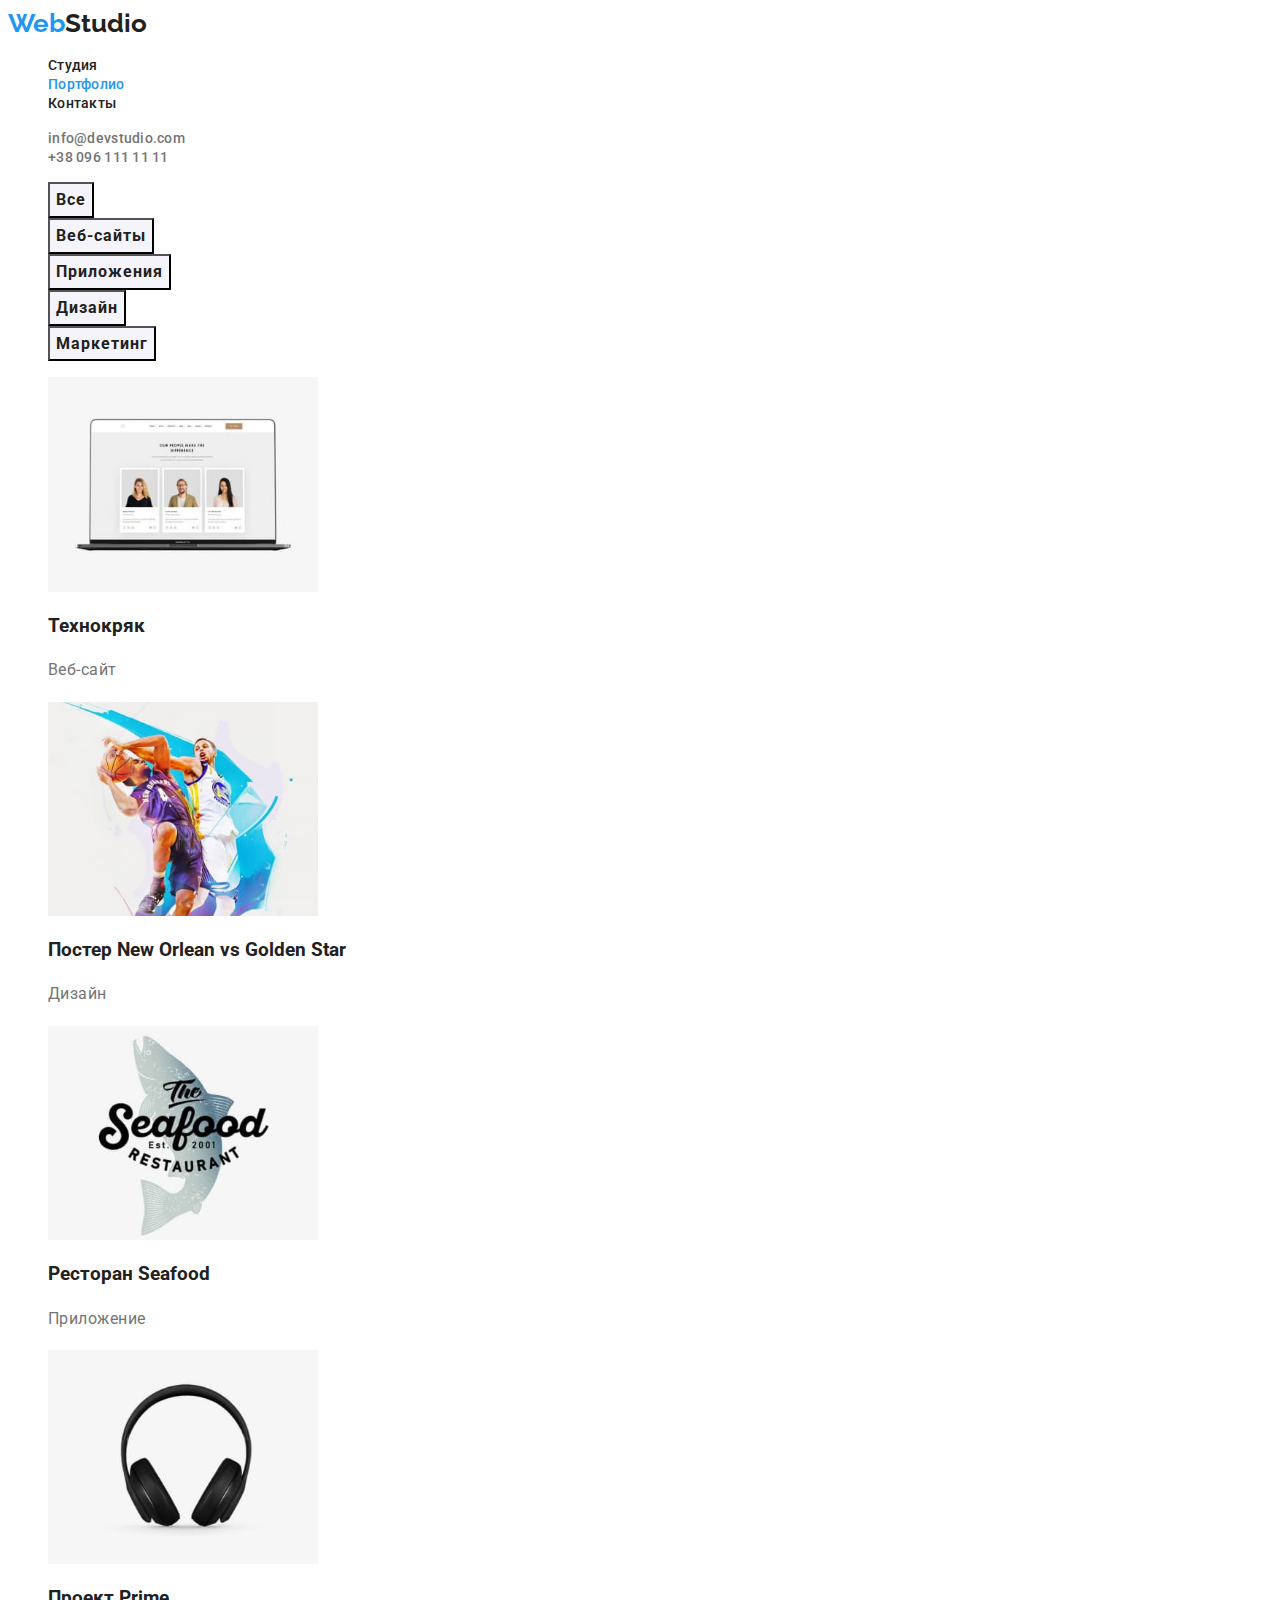
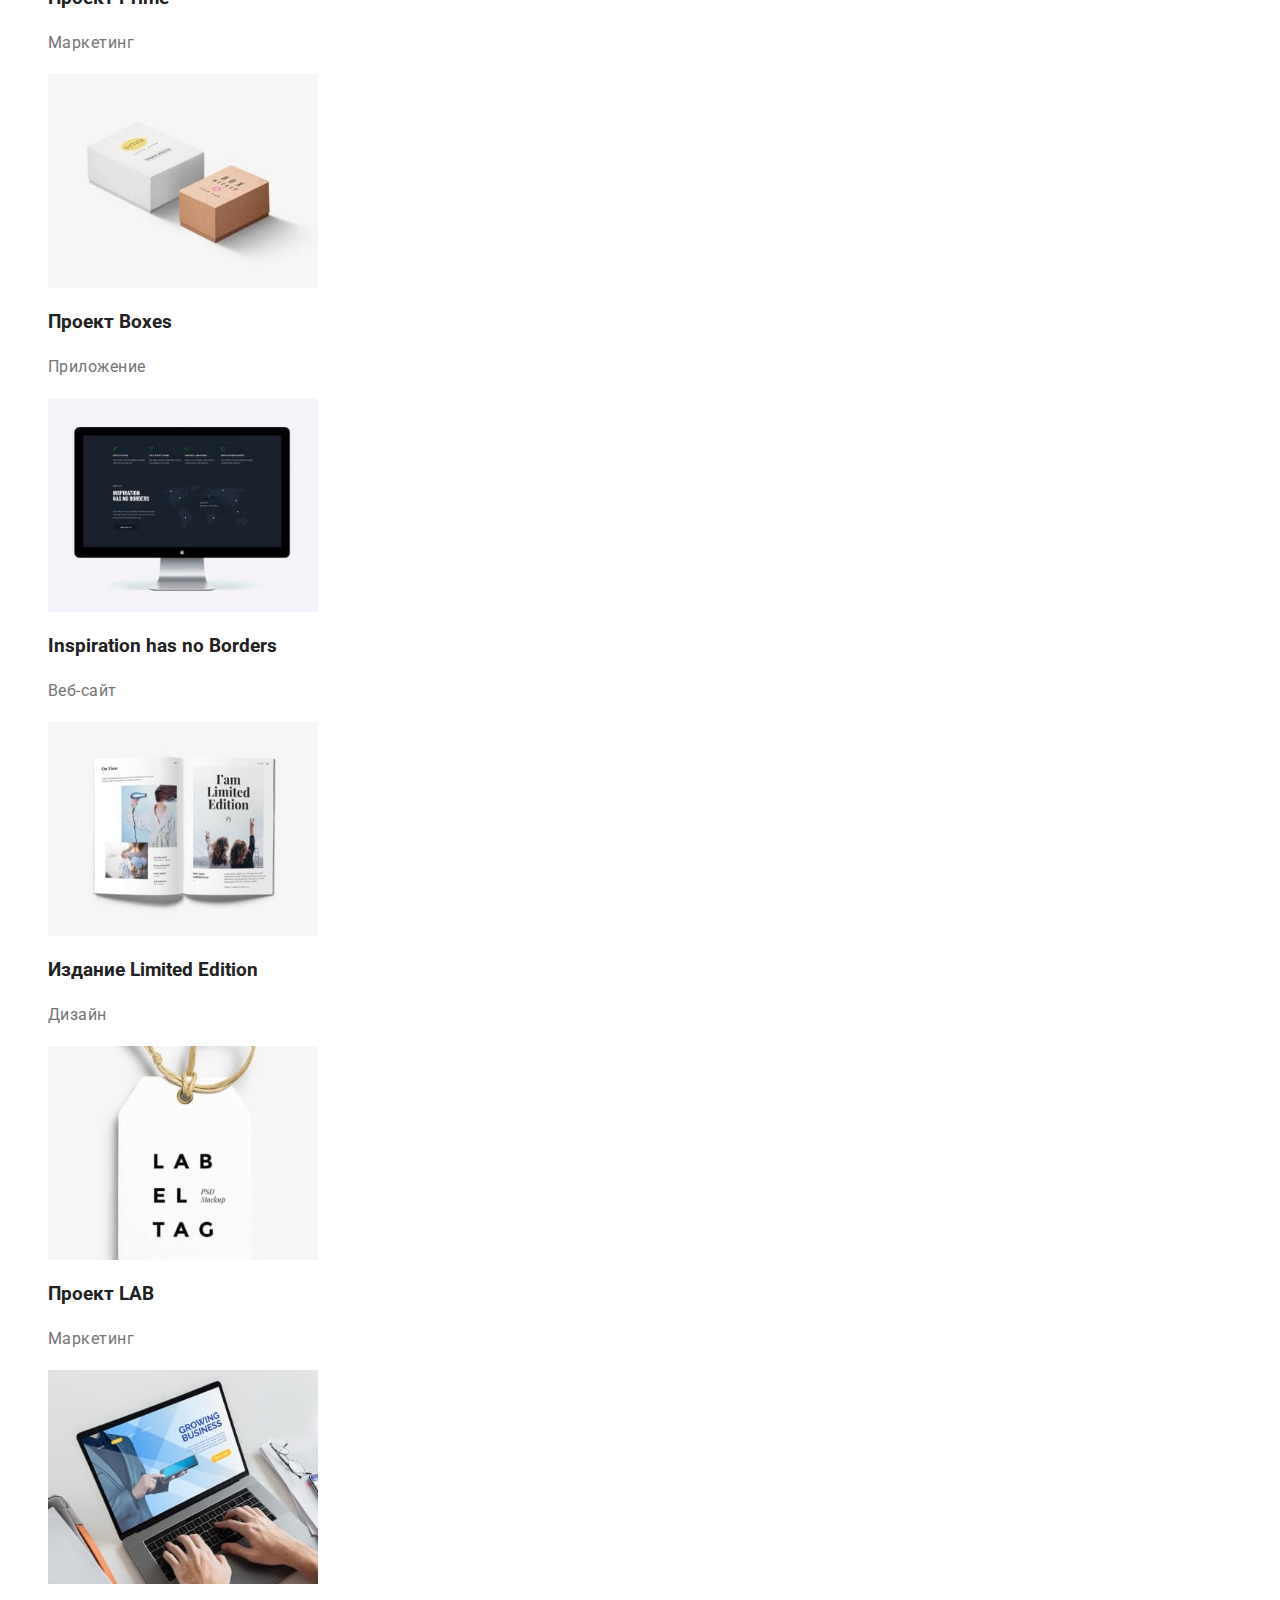
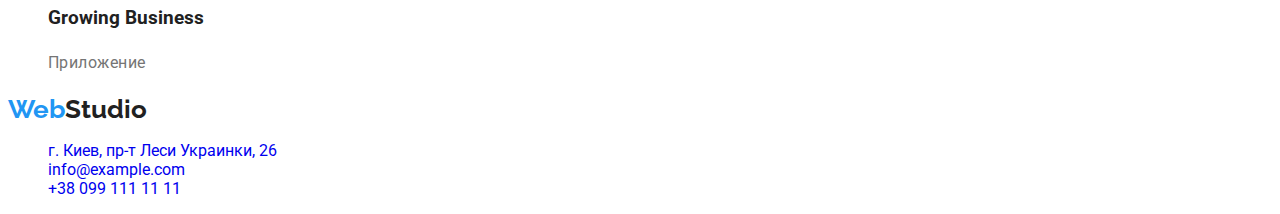
==== portfolio.html @ 702065d5 "Initial commit" ====
<!DOCTYPE html>
<html lang="ru">

<head>
    <meta charset="UTF-8">
    <meta http-equiv="X-UA-Compatible" content="IE=edge">
    <meta name="viewport" content="width=device-width, initial-scale=1.0">
    <title>Portfolio</title>
    <link rel="stylesheet" href="./css/styles.css">
    <link rel="preconnect" href="https://fonts.googleapis.com">
    <link rel="preconnect" href="https://fonts.gstatic.com" crossorigin>
    <link
        href="https://fonts.googleapis.com/css2?family=Raleway:wght@700&family=Roboto:wght@400;500;700;900&display=swap"
        rel="stylesheet">
    <link rel="stylesheet" href="./css/styles.css" />
</head>

<body>
    <header>
        <nav>
            <a href="./index.html" class="logo">

                <span class="accent">Web</span>Studio</a>

            <ul class="list">
                <li><a href="./index.html" class="header-link link">Студия</a></li>
                <li><a href="./portfolio.html" class="header-link link active">Портфолио</a></li>
                <li><a href="" class="header-link link">Контакты</a></li>

            </ul>
        </nav>

        <ul class="list">
            <li><a href="mailto:" class="header-tel link">info@devstudio.com</a></li>
            <li><a href="tel:+380961111111" class="header-tel link">+38 096 111 11 11</a></li>
        </ul>

    </header>
        <main>                    
            <section>

                <h2 style='display: none;'>Направления + Наши работы</h2>
                
                <ul class="list">
                    <li><button type="button" class="button primary">Все</button></li>
                    <li><button type="button" class="button primary">Веб-сайты</button></li>
                    <li><button type="button" class="button primary">Приложения</button></li>
                    <li><button type="button" class="button primary">Дизайн</button></li>
                    <li><button type="button" class="button primary">Маркетинг</button></li>
                </ul>
                


                <ul class="list">
                    <li>
                        <img src="./img/1.jpg" alt="Технокряк" width="270">
                        <h3>Технокряк</h3>
                        <p class="directions">
                            Веб-сайт
                        </p>
                    </li>

                    <li>
                        <img src="./img/2.jpg" alt="NO" width="270">
                        <h3>Постер New Orlean vs Golden Star</h3>
                        <p class="directions">
                            Дизайн
                        </p>
                    </li>

                    <li>
                        <img src="./img/3.jpg" alt="Resto" width="270">
                        <h3>Ресторан Seafood</h3>
                        <p class="directions">
                            Приложение
                        </p>
                    </li>

                    <li>
                        <img src="./img/4.jpg" alt="Уши" width="270">
                        <h3>Проект Prime</h3>
                        <p class="directions">
                            Маркетинг
                        </p>
                    </li>

                    <li>
                        <img src="./img/5.jpg" alt="Коробки" width="270">
                        <h3>Проект Boxes</h3>
                        <p class="directions">
                            Приложение
                        </p>
                    </li>

                    <li>
                        <img src="./img/6.jpg" alt="Моник" width="270">
                        <h3>Inspiration has no Borders</h3>
                        <p class="directions">
                            Веб-сайт
                        </p>

                    </li><li>
                        <img src="./img/7.jpg" alt="Книга" width="270">
                        <h3>Издание Limited Edition</h3>
                        <p class="directions">
                            Дизайн
                        </p>
                    </li>

                    <li>
                        <img src="./img/8.jpg" alt="Бирка" width="270">
                        <h3>Проект LAB</h3>
                        <p class="directions">
                            Маркетинг
                        </p>
                    </li>

                    <li>
                        <img src="./img/9.jpg" alt="Ноут" width="270">
                        <h3>Growing Business</h3>
                        <p class="directions">
                            Приложение
                        </p>
                    </li>
                </ul>
            </section>
        </main>

        <footer>
                    <a href="./index.html" class="logo"><span class="accent">Web</span>Studio</a>
                    <address>
                        <ul class="list">
                            <li><a href="https://goo.gl/maps/rf4UaAymwSUTTW86A" class="link">г. Киев, пр-т Леси Украинки, 26</a></li>
                            <li><a href="mailto:" class="link">info@example.com</a></li>
                            <li><a href="tel:" class="link">+38 099 111 11 11</a></li>
                        </ul>
                    </address>
            
                
        </footer>

    </body>
</html>
---- css/styles.css ----
:root {
  --header-color: #212121;
  --second-header-color: #757575;
  --first-title-color: #ffffff;
  --second-title-color: #303030;
  --first-btn-color: #ffffff;
  --second-btn-color: #303030;
  --third-btn-color: #f5f4fa;
  --first-text-color: #303030;
  --second-text-color: rgba(157, 164, 189, 0.6);
  --third-text-color: #9da4bd;
  --fourth-text-color: #555555;
  --accent-color: #2196f3;
  --footer-background: #2f303a;
}

body {
  font-family: 'Roboto', sans-serif;
  background-color: var(--first-title-color);
  color: var(--header-color);
}
/* ------------------HEADER----------------------- */
.logo {
  font-family: 'Raleway', sans-serif;
  font-weight: 700;
  text-decoration: none;
  font-size: 26px;
  line-height: 1.19;
  color: var(--header-color);
}

.accent {
  color: var(--accent-color);
}

.list {
  list-style: none;
}

.link {
  text-decoration: none;
  font-style: normal;
}

.header {
  background-color: #ffffff;
}

.header-tel {
  font-weight: 500;
  font-size: 14px;
  line-height: 1.14;
  letter-spacing: 0.02em;
  color: var(--second-header-color);
}

.directions {
  font-weight: 400;
  font-size: 16px;
  line-height: 1.88;
  letter-spacing: 0.03em;
  color: #757575;
}

.jobs p {
  color: var(--third-text-color);
  font-size: 16px;
  line-height: 1.87;
}

.header-link {
  font-weight: 500;
  font-size: 14px;
  line-height: 1.14;
  letter-spacing: 0.02em;
  color: var(--header-color);
}

.active {
  color: var(--accent-color);
}

.header-link:hover,
.header-link:focus {
  color: var(--accent-color);
}

.header-tel:hover,
.header-tel:focus {
  color: var(--accent-color);
}

.header-btn {
  color: var(--first-btn-color);
}
/*---------------Buttons------------------*/

.button.primary {
  color: var(--header-color);
  background-color: var(--third-btn-color);
  font-family: inherit;
  font-weight: 700;
  font-size: 16px;
  line-height: 1.87;
  display: flex;
  align-items: center;
  text-align: center;
  letter-spacing: 0.06em;
}

.button.primary:hover,
.button.primary:focus {
  color: var(--first-btn-color);
  background-color: var(--accent-color);
}

.button {
  cursor: pointer;
  color: var(--secondary-text-color);
  font-family: inherit;
}

/*---------------Buttons------------------*/

/**-----------------COMPONENTS----------------------- */

.a-title {
  font-size: 14px;
  line-height: 1.14;
  letter-spacing: 0.03em;
  text-transform: uppercase;
  color: var(--header-color);
}

.text-title {
  font-size: 14px;
  line-height: 1.71;
  color: var(--second-header-color);
}

.about-us {
  font-size: 36px;
  line-height: 1.17px;
  text-align: center;
  letter-spacing: 0.03em;
  color: var(--header-color);
}

.our-team-names {
  font-weight: 500;
  font-size: 16px;
  line-height: 1.19;
  color: var(--header-color);
}

.our-team-posts {
  font-weight: 400;
  font-size: 16px;
  line-height: 1.19;
  letter-spacing: 0.03em;
  color: var(--second-header-color);
}

.pre-title {
  font-weight: 600;
  font-size: 11px;
  line-height: 1.36;
  letter-spacing: 0.1em;
  text-transform: uppercase;
}

.btn {
  font-family: Roboto;
  font-style: 500;
  font-weight: bold;
  font-size: 16px;
  line-height: 1.88;
}

.title {
  font-family: 'Raleway', sans-serif;
  font-weight: 700;
  font-size: 42px;
  line-height: 1.17;
  letter-spacing: 0.05em;
}

.after-title {
  font-size: 18px;
  line-height: 1.67;
  letter-spacing: 0.02em;
}

/* ------------------HERO----------------------- */

.hero {
  background-color: #2f303a;
}

.hero-link {
  font-style: normal;
  font-weight: 900;
  font-size: 44px;
  line-height: 1.36;
  text-align: center;
  letter-spacing: 0.06em;
  text-transform: uppercase;
  color: var(--first-title-color);
}

.hero-btn {
  font-style: normal;
  font-weight: bold;
  font-size: 16px;
  line-height: 1.87;
  display: flex;
  align-items: center;
  text-align: center;
  letter-spacing: 0.06em;
  color: var(--first-btn-color);
  background-color: #2196f3;
}

.hero-link:hover,
.hero-link:focus {
  color: var(--accent-color);
}

.hero-btn:hover,
.hero-btn:focus {
  color: var(--header-color);
}
.hero-pre-title {
  color: var(--second-text-color);
}

.hero-title {
  color: var(--first-title-color);
  font-family: 'Raleway', sans-serif;
  font-weight: 700;
  font-size: 72px;
  line-height: calc(85 / 72);
  letter-spacing: 0.05em;
}

.hero-after-title {
  color: var(--third-text-color);
}

.features-list .text {
  color: var(--primary-text-color);
  font-size: 14px;
  line-height: 1.71;
}

/*------------------ABOUT----------------------- */

.about-pre-title {
  color: var(--first-text-color);
}

.about-title {
  color: var(--second-title-color);
}

.about-after-title {
  color: var(--fourth-text-color);
}

.about-text {
  font-size: 14px;
  line-height: 1.86;
  letter-spacing: 0.02em;
  color: var(--fourth-text-color);
}

.about-btn {
  color: var(--second-btn-color);
}
/* Футер */

.footer {
  background-color: var(--footer-background);
}

.logo-second-part {
  color: var(--first-title-color);
}

.address {
  color: var(--first-title-color);
  font-style: normal;
  font-size: 14px;
  line-height: 1.71;
  text-decoration: none;
}

.address .button {
  color: rgba(255, 255, 255, 0.6);
  text-decoration: none;
}

.address .button:hover,
.address .button:focus {
  color: var(--accent-color);
}
---- css/styles.css ----
:root {
  --header-color: #212121;
  --second-header-color: #757575;
  --first-title-color: #ffffff;
  --second-title-color: #303030;
  --first-btn-color: #ffffff;
  --second-btn-color: #303030;
  --third-btn-color: #f5f4fa;
  --first-text-color: #303030;
  --second-text-color: rgba(157, 164, 189, 0.6);
  --third-text-color: #9da4bd;
  --fourth-text-color: #555555;
  --accent-color: #2196f3;
  --footer-background: #2f303a;
}

body {
  font-family: 'Roboto', sans-serif;
  background-color: var(--first-title-color);
  color: var(--header-color);
}
/* ------------------HEADER----------------------- */
.logo {
  font-family: 'Raleway', sans-serif;
  font-weight: 700;
  text-decoration: none;
  font-size: 26px;
  line-height: 1.19;
  color: var(--header-color);
}

.accent {
  color: var(--accent-color);
}

.list {
  list-style: none;
}

.link {
  text-decoration: none;
  font-style: normal;
}

.header {
  background-color: #ffffff;
}

.header-tel {
  font-weight: 500;
  font-size: 14px;
  line-height: 1.14;
  letter-spacing: 0.02em;
  color: var(--second-header-color);
}

.directions {
  font-weight: 400;
  font-size: 16px;
  line-height: 1.88;
  letter-spacing: 0.03em;
  color: #757575;
}

.jobs p {
  color: var(--third-text-color);
  font-size: 16px;
  line-height: 1.87;
}

.header-link {
  font-weight: 500;
  font-size: 14px;
  line-height: 1.14;
  letter-spacing: 0.02em;
  color: var(--header-color);
}

.active {
  color: var(--accent-color);
}

.header-link:hover,
.header-link:focus {
  color: var(--accent-color);
}

.header-tel:hover,
.header-tel:focus {
  color: var(--accent-color);
}

.header-btn {
  color: var(--first-btn-color);
}
/*---------------Buttons------------------*/

.button.primary {
  color: var(--header-color);
  background-color: var(--third-btn-color);
  font-family: inherit;
  font-weight: 700;
  font-size: 16px;
  line-height: 1.87;
  display: flex;
  align-items: center;
  text-align: center;
  letter-spacing: 0.06em;
}

.button.primary:hover,
.button.primary:focus {
  color: var(--first-btn-color);
  background-color: var(--accent-color);
}

.button {
  cursor: pointer;
  color: var(--secondary-text-color);
  font-family: inherit;
}

/*---------------Buttons------------------*/

/**-----------------COMPONENTS----------------------- */

.a-title {
  font-size: 14px;
  line-height: 1.14;
  letter-spacing: 0.03em;
  text-transform: uppercase;
  color: var(--header-color);
}

.text-title {
  font-size: 14px;
  line-height: 1.71;
  color: var(--second-header-color);
}

.about-us {
  font-size: 36px;
  line-height: 1.17px;
  text-align: center;
  letter-spacing: 0.03em;
  color: var(--header-color);
}

.our-team-names {
  font-weight: 500;
  font-size: 16px;
  line-height: 1.19;
  color: var(--header-color);
}

.our-team-posts {
  font-weight: 400;
  font-size: 16px;
  line-height: 1.19;
  letter-spacing: 0.03em;
  color: var(--second-header-color);
}

.pre-title {
  font-weight: 600;
  font-size: 11px;
  line-height: 1.36;
  letter-spacing: 0.1em;
  text-transform: uppercase;
}

.btn {
  font-family: Roboto;
  font-style: 500;
  font-weight: bold;
  font-size: 16px;
  line-height: 1.88;
}

.title {
  font-family: 'Raleway', sans-serif;
  font-weight: 700;
  font-size: 42px;
  line-height: 1.17;
  letter-spacing: 0.05em;
}

.after-title {
  font-size: 18px;
  line-height: 1.67;
  letter-spacing: 0.02em;
}

/* ------------------HERO----------------------- */

.hero {
  background-color: #2f303a;
}

.hero-link {
  font-style: normal;
  font-weight: 900;
  font-size: 44px;
  line-height: 1.36;
  text-align: center;
  letter-spacing: 0.06em;
  text-transform: uppercase;
  color: var(--first-title-color);
}

.hero-btn {
  font-style: normal;
  font-weight: bold;
  font-size: 16px;
  line-height: 1.87;
  display: flex;
  align-items: center;
  text-align: center;
  letter-spacing: 0.06em;
  color: var(--first-btn-color);
  background-color: #2196f3;
}

.hero-link:hover,
.hero-link:focus {
  color: var(--accent-color);
}

.hero-btn:hover,
.hero-btn:focus {
  color: var(--header-color);
}
.hero-pre-title {
  color: var(--second-text-color);
}

.hero-title {
  color: var(--first-title-color);
  font-family: 'Raleway', sans-serif;
  font-weight: 700;
  font-size: 72px;
  line-height: calc(85 / 72);
  letter-spacing: 0.05em;
}

.hero-after-title {
  color: var(--third-text-color);
}

.features-list .text {
  color: var(--primary-text-color);
  font-size: 14px;
  line-height: 1.71;
}

/*------------------ABOUT----------------------- */

.about-pre-title {
  color: var(--first-text-color);
}

.about-title {
  color: var(--second-title-color);
}

.about-after-title {
  color: var(--fourth-text-color);
}

.about-text {
  font-size: 14px;
  line-height: 1.86;
  letter-spacing: 0.02em;
  color: var(--fourth-text-color);
}

.about-btn {
  color: var(--second-btn-color);
}
/* Футер */

.footer {
  background-color: var(--footer-background);
}

.logo-second-part {
  color: var(--first-title-color);
}

.address {
  color: var(--first-title-color);
  font-style: normal;
  font-size: 14px;
  line-height: 1.71;
  text-decoration: none;
}

.address .button {
  color: rgba(255, 255, 255, 0.6);
  text-decoration: none;
}

.address .button:hover,
.address .button:focus {
  color: var(--accent-color);
}
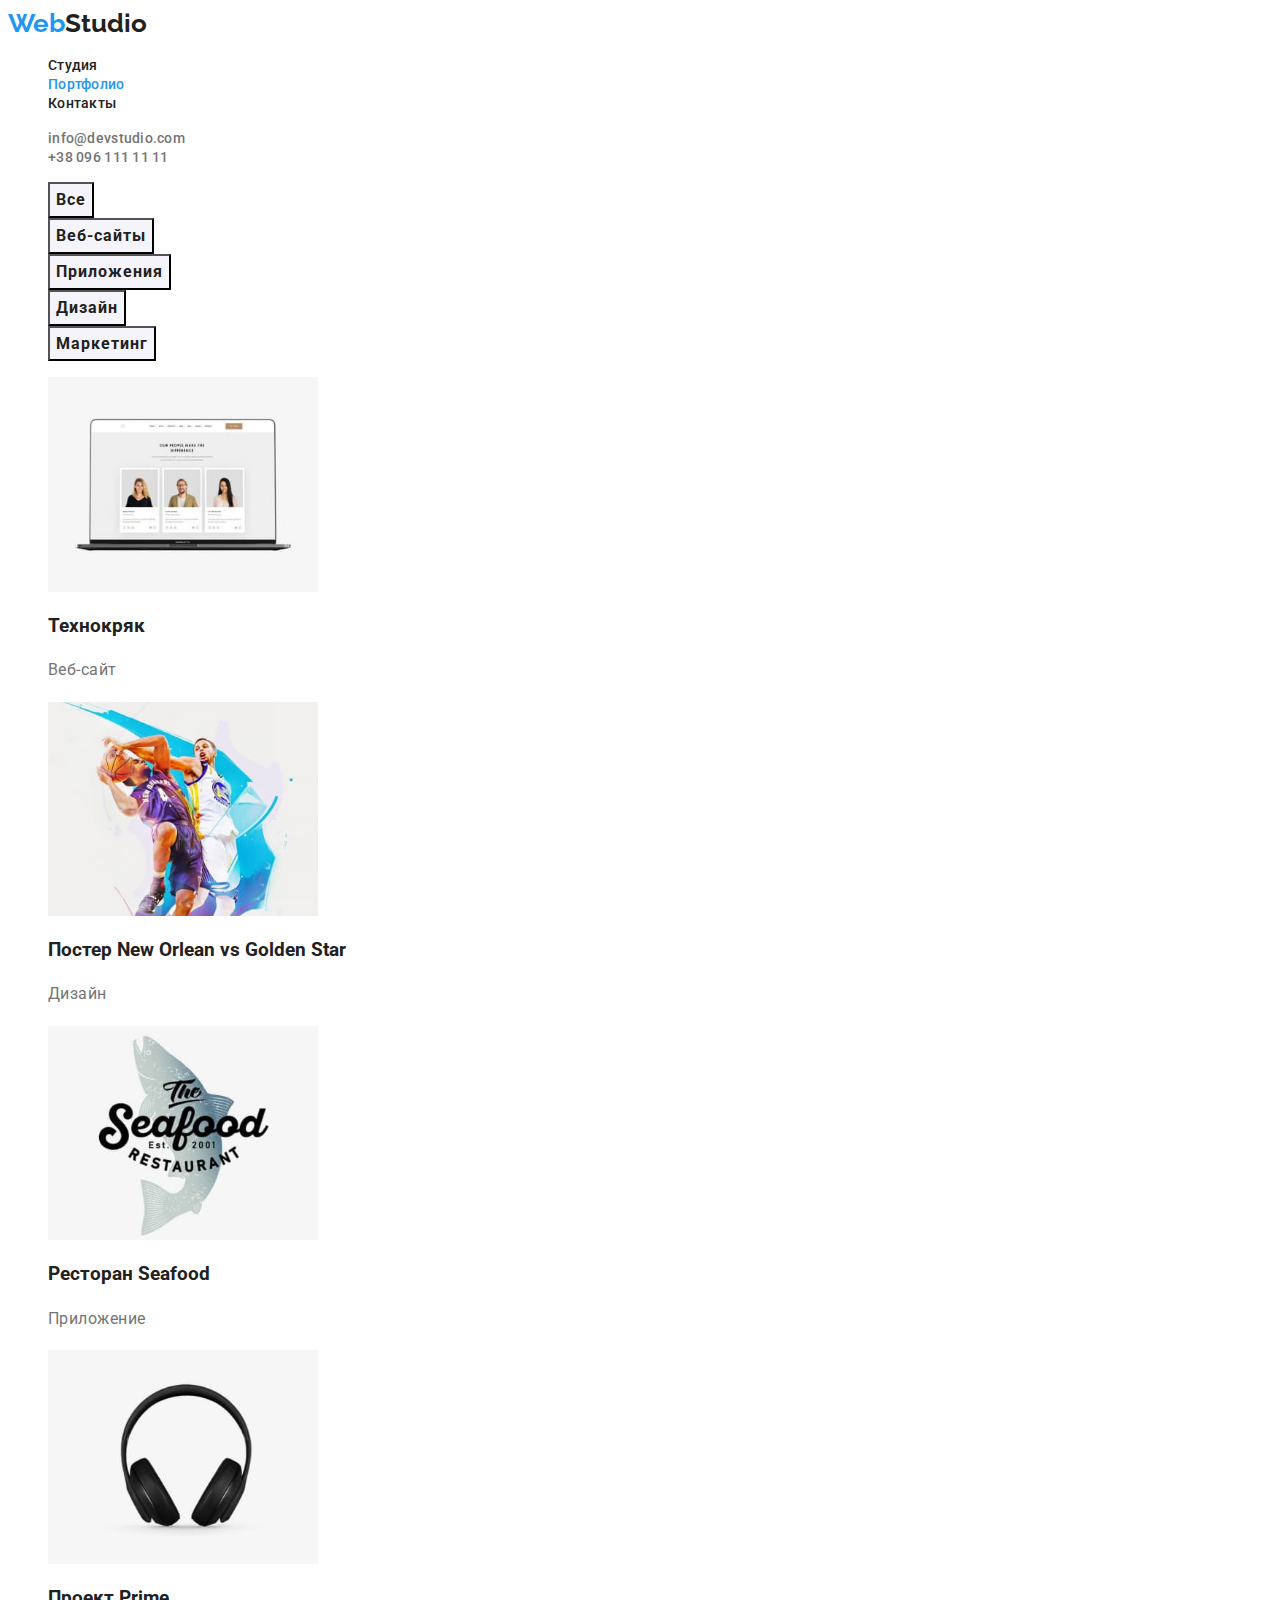
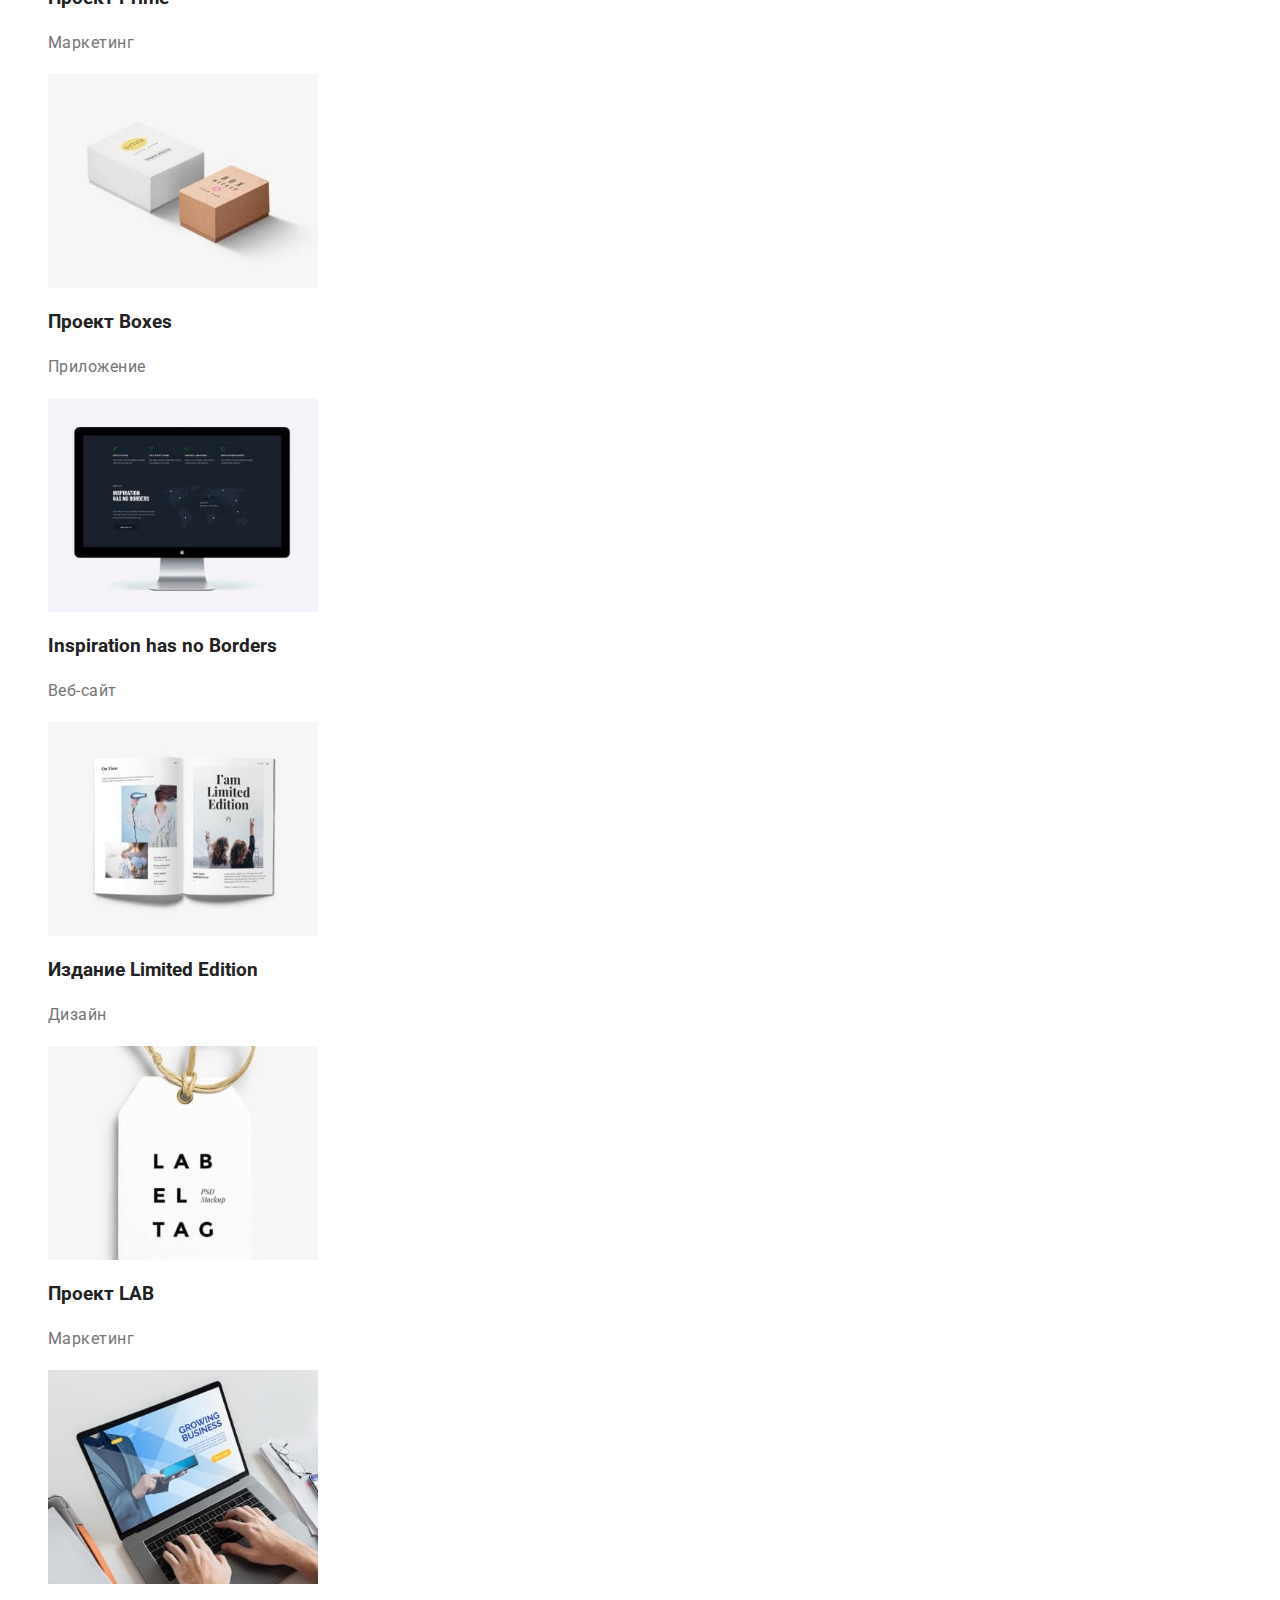
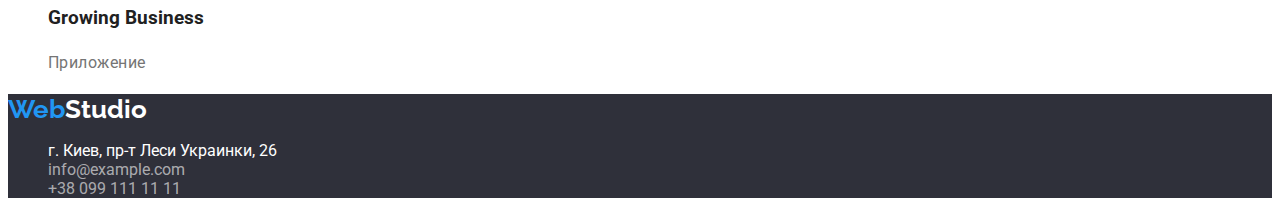
==== commit 8baa75c0: "+Details" ====
--- a/portfolio.html
+++ b/portfolio.html
@@ -126,17 +126,16 @@
             </section>
         </main>
 
-        <footer>
-                    <a href="./index.html" class="logo"><span class="accent">Web</span>Studio</a>
-                    <address>
-                        <ul class="list">
-                            <li><a href="https://goo.gl/maps/rf4UaAymwSUTTW86A" class="link">г. Киев, пр-т Леси Украинки, 26</a></li>
-                            <li><a href="mailto:" class="link">info@example.com</a></li>
-                            <li><a href="tel:" class="link">+38 099 111 11 11</a></li>
-                        </ul>
-                    </address>
-            
-                
+        <footer class="footer">
+            <a href="./index.html" class="logo-footer"><span class="accent">Web</span>Studio</a>
+            <address>
+                <ul class="list">
+                    <li><a href="https://goo.gl/maps/rf4UaAymwSUTTW86A" class="footer-add link">г. Киев, пр-т Леси Украинки,
+                            26</a></li>
+                    <li><a href="mailto:" class="footer-details link">info@example.com</a></li>
+                    <li><a href="tel:" class="footer-details link">+38 099 111 11 11</a></li>
+                </ul>
+            </address>
         </footer>
 
     </body>
--- a/css/styles.css
+++ b/css/styles.css
@@ -12,6 +12,7 @@
   --fourth-text-color: #555555;
   --accent-color: #2196f3;
   --footer-background: #2f303a;
+  --footer-dets-color: rgba(255, 255, 255, 0.6);
 }
 
 body {
@@ -283,6 +284,33 @@
   background-color: var(--footer-background);
 }
 
+.logo-footer {
+  font-family: 'Raleway', sans-serif;
+  font-weight: 700;
+  text-decoration: none;
+  font-size: 26px;
+  line-height: 1.19;
+  color: var(--first-btn-color);
+}
+
+.footer-add {
+  color: var(--first-btn-color);
+}
+
+.footer-details {
+  color: var(--footer-dets-color);
+}
+
+.footer-add:hover,
+.footer-add:focus {
+  color: var(--accent-color);
+}
+
+.footer-details:hover,
+.footer-details:focus {
+  color: var(--accent-color);
+}
+
 .logo-second-part {
   color: var(--first-title-color);
 }
--- a/css/styles.css
+++ b/css/styles.css
@@ -12,6 +12,7 @@
   --fourth-text-color: #555555;
   --accent-color: #2196f3;
   --footer-background: #2f303a;
+  --footer-dets-color: rgba(255, 255, 255, 0.6);
 }
 
 body {
@@ -283,6 +284,33 @@
   background-color: var(--footer-background);
 }
 
+.logo-footer {
+  font-family: 'Raleway', sans-serif;
+  font-weight: 700;
+  text-decoration: none;
+  font-size: 26px;
+  line-height: 1.19;
+  color: var(--first-btn-color);
+}
+
+.footer-add {
+  color: var(--first-btn-color);
+}
+
+.footer-details {
+  color: var(--footer-dets-color);
+}
+
+.footer-add:hover,
+.footer-add:focus {
+  color: var(--accent-color);
+}
+
+.footer-details:hover,
+.footer-details:focus {
+  color: var(--accent-color);
+}
+
 .logo-second-part {
   color: var(--first-title-color);
 }
